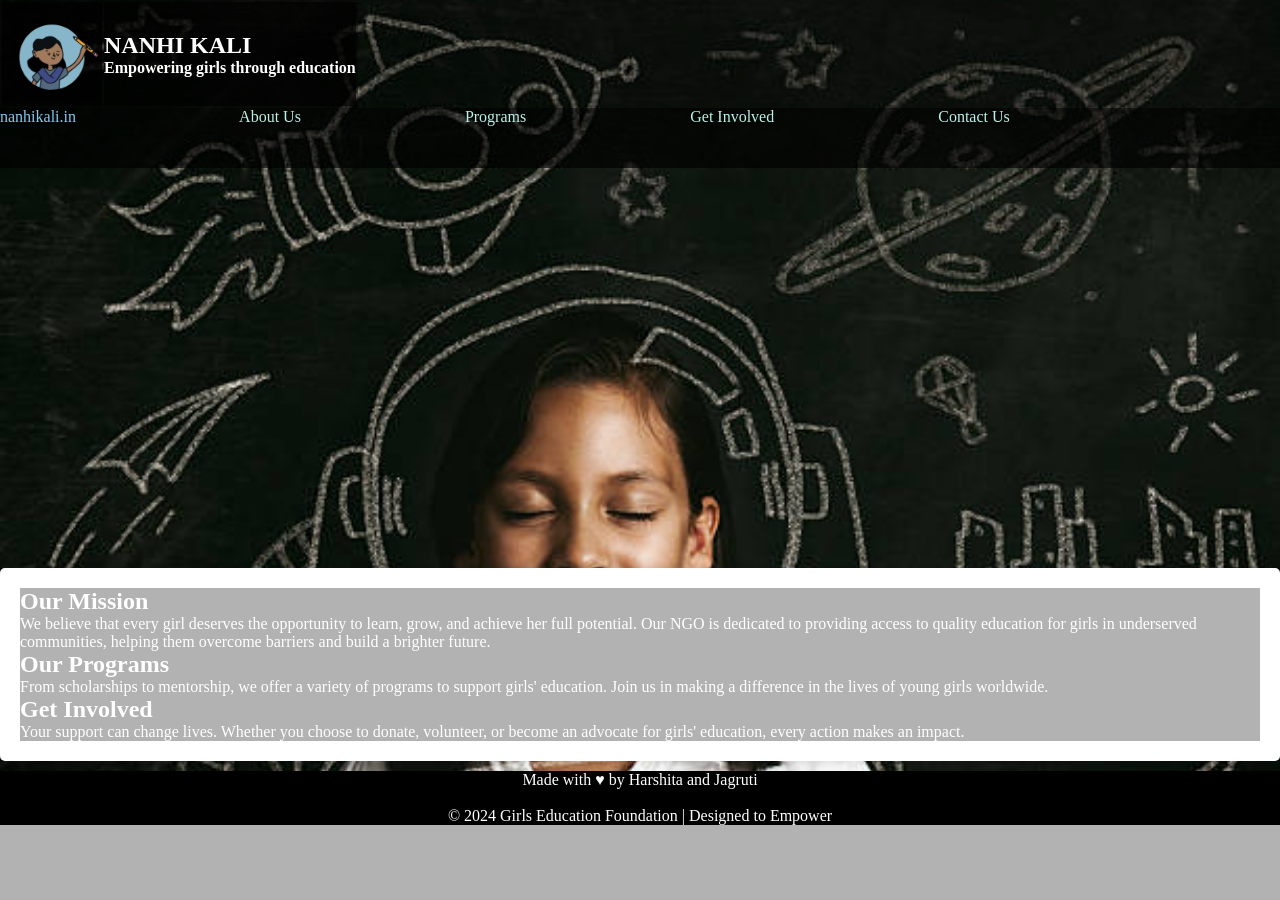
==== index.HTML @ 567625ad "initial commit" ====
<!DOCTYPE html>
<html lang="en">
<head>
    <meta charset="UTF-8">
    <meta name="viewport" content="width=device-width, initial-scale=1.0">
    <title>NGO</title>
    <link rel="stylesheet" href="style.css">
    
</head>
<body>   
    <div id="upper">
        <table>
            <tr>
              <td>
               <img src="logonew.png" alt="photo" height="100" width="100">
              </td> 
              <td>
             <h2 id="heading"> NANHI KALI  </h2>
             <h4> Empowering girls through education </h4>
              </td>
             </tr>
        </table>
    </div>
    <header>
        <div id="navbar">
        <a id="logo" href="home.html" target="main">nanhikali.in</a>
        <a class="nav" href="about.html" target="main">About Us</a>
        <a class="nav" href="programs.html" target="main">Programs</a>
        <a class="nav" href="involve.html" target="main">Get Involved</a>
        <a class="nav" href="contact.html" target="main">Contact Us</a>  
                       
    </div>
        
    </header>
        
    <div id="mid">
    
    </div>
    
        
       
    <!-- <nav>
        <a href="#home" target="main" >Home</a> | 
        <a href="#about" target="main">About Us</a> | 
        <a href="#programs" target="main">Programs</a> |
        <a href="#getinvolved" target="main">Get Involved</a> |
        <a href="#contact" target="main">Contact Us</a>
    </nav> -->
    
    <div class="bottom">
    <section>
    <h2 >Our Mission</h2>
    <p>We believe that every girl deserves the opportunity to learn, grow, and achieve her full potential. Our NGO is dedicated to providing access to quality education for girls in underserved communities, helping them overcome barriers and build a brighter future.</p>

    <h2>Our Programs</h2>
    <p>From scholarships to mentorship, we offer a variety of programs to support girls' education. Join us in making a difference in the lives of young girls worldwide.</p>

    <h2>Get Involved</h2>
    <p>Your support can change lives. Whether you choose to donate, volunteer, or become an advocate for girls' education, every action makes an impact.</p>
    </div>
    </section>
 

    <footer>
      <p>Made with &hearts; by Harshita and Jagruti </p><br>
        <p>&copy; 2024 Girls Education Foundation | Designed to Empower</p>
    </footer>

</body>
</html>
</body>
</html>
---- style.css ----
*{
   padding:0;
   margin:0;
   /* background-color:#C2EABD; */
    color:white; 
   background-color: rgba(0, 0, 0, 0.3);
}
#navbar{
   height:60px;
   /* background-color:#6F73D2; */
   /* background-color: #464655; */
   background-color: rgba(0, 0, 0, 0.5); 
   font-size: medium;
}
#logo{
   color:#83C9F4;
   background-color: rgba(0, 0, 0, 0.3);
}
a{
   margin-right: 160px;
   text-decoration: none;
}
.nav{
   /* background-color: #464655; */
    background-color: rgba(0, 0, 0, 0.1);  
   color:#BAF2E9;
}
body {
   background-image: url('image3.jpg'); 
   background-size: cover; 
   background-position: center; 
   background-repeat: no-repeat; 
}
#mid{
   margin: 400px;
   visibility: hidden;
}
section {
   padding: 20px;
   margin: 10px 0;
   background: white;
   border-radius: 5px;
   box-shadow: 0 2px 10px rgba(0,0,0,0.1);
} 
 #bottom{
   margin:200px ;
 }
 footer{
   color:aliceblue;
   background-color: black;
   text-align: center;
 }
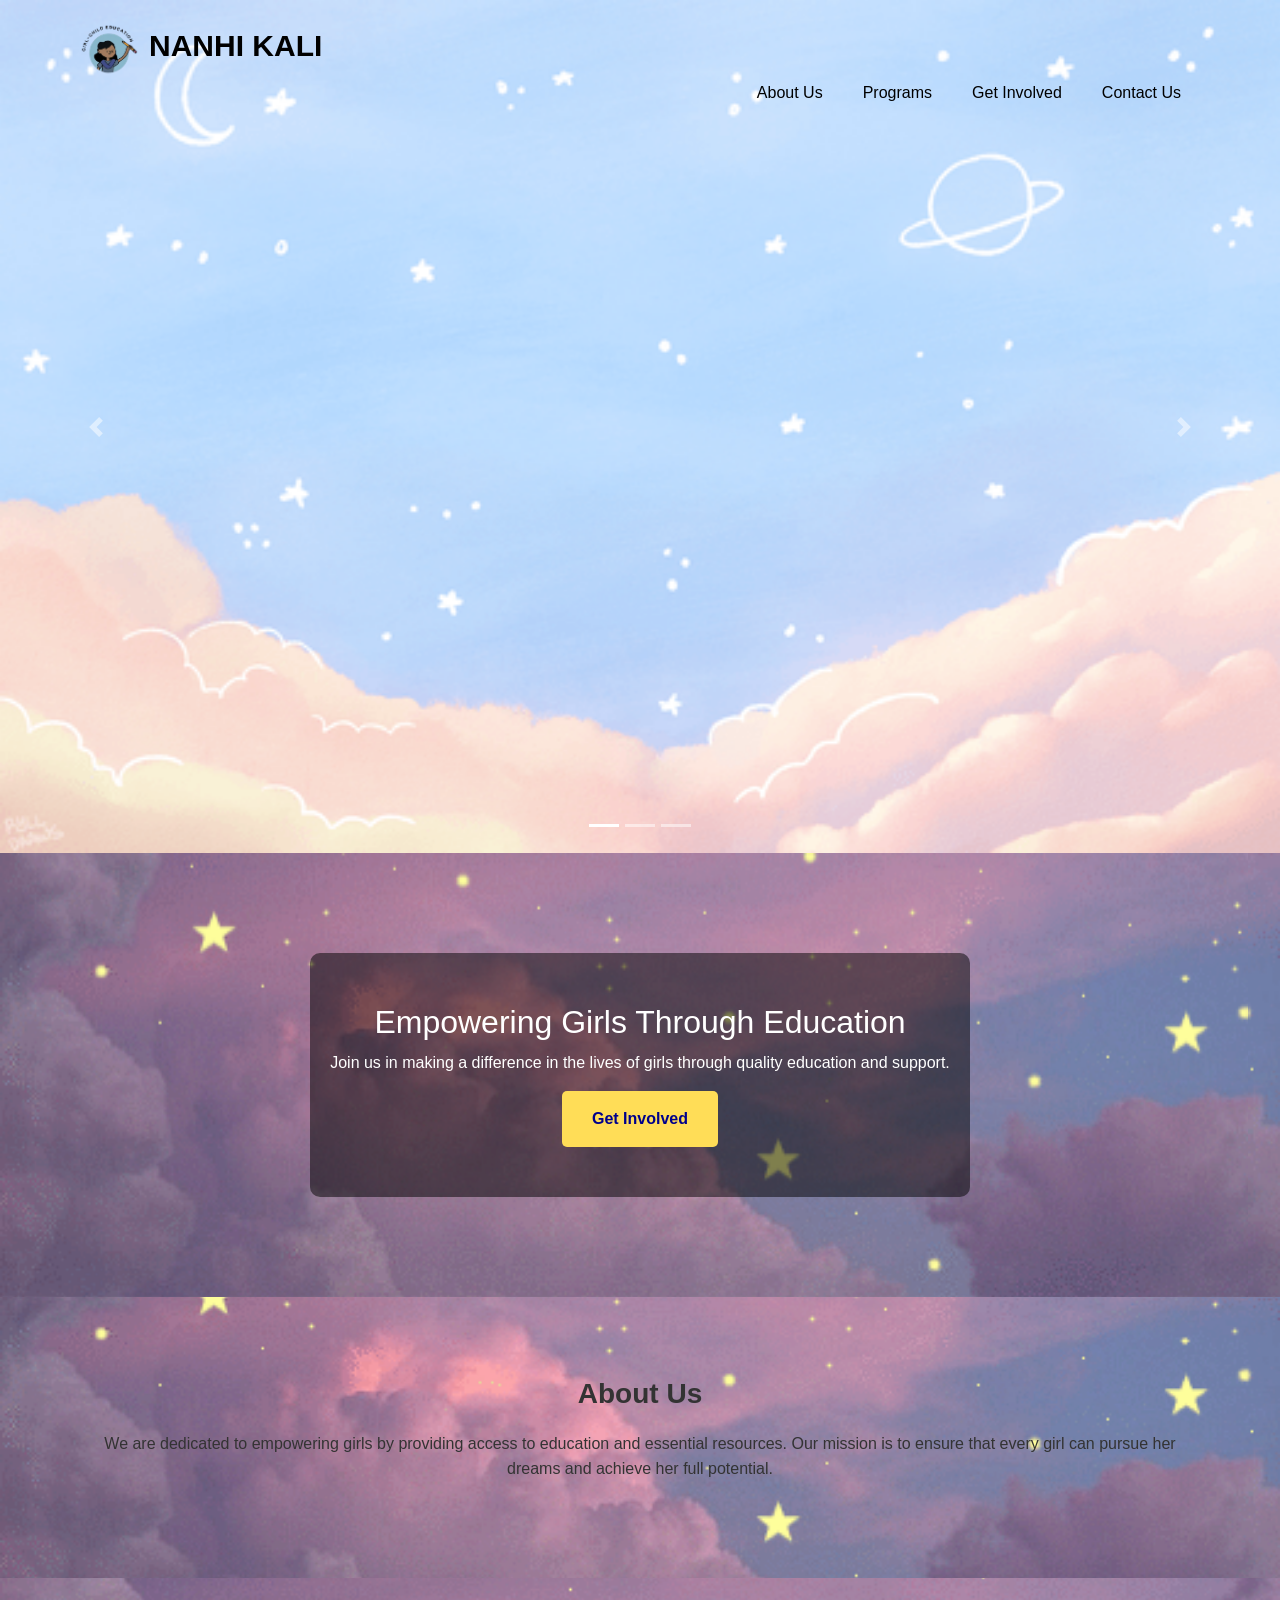
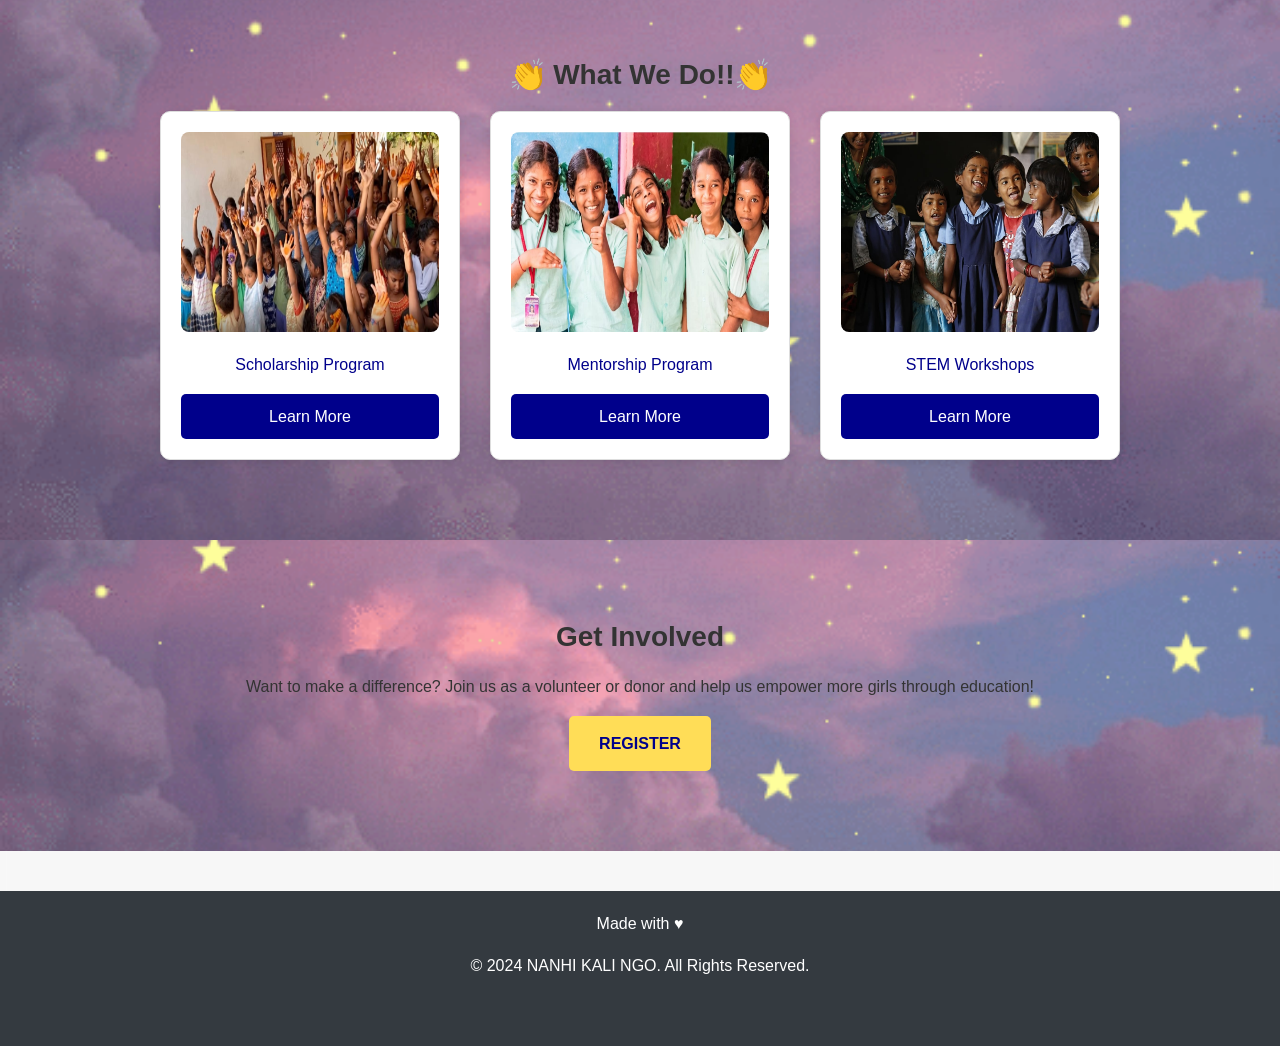
==== commit e3ab1688: "Update index.HTML" ====
--- a/index.HTML
+++ b/index.HTML
@@ -1,72 +1,322 @@
 <!DOCTYPE html>
 <html lang="en">
+
 <head>
     <meta charset="UTF-8">
     <meta name="viewport" content="width=device-width, initial-scale=1.0">
-    <title>NGO</title>
-    <link rel="stylesheet" href="style.css">
-    
+    <title>NANHI KALI</title>
+    <link rel="stylesheet" href="https://maxcdn.bootstrapcdn.com/bootstrap/4.5.2/css/bootstrap.min.css">
+    <style>
+        * {
+            box-sizing: border-box;
+            margin: 0;
+            padding: 0;
+        }
+
+        body {
+            font-family: 'Arial', sans-serif;
+            line-height: 1.6;
+            color: #333;
+            background: #f7f7f7;
+            background-image: url('background.jpg');
+            background-size: cover;
+            background-position: center;
+            backdrop-filter: blur(5px); 
+            height: 100%;
+            overflow-x: hidden;
+        }
+
+        nav {
+            background-color: transparent; 
+            color: black;
+            padding: 20px 0;
+            position: fixed;
+            width: 100%;
+            z-index: 1000;
+        }
+
+        .container {
+            width: 90%;
+            margin: auto;
+            max-width: 1200px;
+        }
+
+        .logo {
+            font-size: 30px;
+            font-weight: bold;
+            margin-left: 10px;
+        }
+
+        .nav-links {
+            list-style: none;
+            display: flex;
+            justify-content: flex-end;
+        }
+
+        .nav-links li {
+            margin: 0 20px;
+        }
+
+        .nav-links a {
+            color:black;
+            text-decoration: none;
+            transition: color 0.3s;
+        }
+
+        .nav-links a:hover {
+            color: #ffdd57;
+        }
+        
+.hero {
+    background-image: url('gif4.gif');
+    background-size: cover;
+    background-position: center;
+    color: white;
+    text-align: center;
+    padding: 100px 0;
+    position: relative;
+    z-index: 1;
+}
+
+
+.hero::before {
+    content: '';
+    position: absolute;
+    top: 0;
+    left: 0;
+    width: 100%;
+    height: 100%;
+    background: inherit;
+    backdrop-filter: blur(10px); 
+    z-index: -1; 
+}
+
+.hero-content {
+    background-color: rgba(0, 0, 0, 0.5);
+    padding: 50px 20px;
+    border-radius: 10px;
+    display: inline-block;
+}
+
+.about, .programs, .get-involved {
+            background-image: url('gif4.gif'); 
+            background-repeat: no-repeat; 
+            background-size: cover;
+            background-position: center;
+            padding: 80px 0;
+            text-align: center;
+        }
+
+
+        .cta {
+            display: inline-block;
+            padding: 15px 30px;
+            background-color: #ffdd57;
+            color: darkblue;
+            text-decoration: none;
+            border-radius: 5px;
+            font-weight: bold;
+            transition: background-color 0.3s, color 0.3s;
+        }
+
+        .cta:hover {
+            background-color: darkblue;
+            color: white;
+        }
+
+        .about,
+        .programs,
+        .get-involved {
+            padding: 80px 0;
+            text-align: center;
+        }
+
+        .about h2,
+        .programs h2,
+        .get-involved h2 {
+            margin-bottom: 20px;
+            font-size: 28px;
+            font-weight: bold;
+        }
+
+        .program-cards {
+            display: flex;
+            justify-content: center;
+            flex-wrap: wrap;
+            gap: 30px;
+        }
+
+        .card {
+            background-color: #ffffff;
+            border: 1px solid #ddd;
+            border-radius: 10px;
+            padding: 20px;
+            width: 300px;
+            box-shadow: 0 2px 10px rgba(0, 0, 0, 0.1);
+            transition: transform 0.3s ease, box-shadow 0.3s ease;
+        }
+
+        .card:hover {
+            transform: translateY(-10px);
+            box-shadow: 0 4px 20px rgba(0, 0, 0, 0.2);
+        }
+
+        .card img {
+            max-width: 100%;
+            border-radius: 8px;
+            margin-bottom: 20px;
+        }
+
+        .card-btn {
+            display: inline-block;
+            padding: 10px 15px;
+            background-color: darkblue;
+            color: white;
+            text-decoration: none;
+            border-radius: 5px;
+            transition: background-color 0.3s;
+        }
+
+        .card-btn:hover {
+            background-color: #ffdd57;
+        }
+        footer {
+            background-color: #343a40;
+            color: white;
+            text-align: center;
+            padding: 20px 0;
+            margin-top: 40px;
+        }
+
+        .socials {
+            margin-top: 10px;
+        }
+
+        .socials a {
+            color: white;
+            margin: 0 10px;
+            text-decoration: none;
+            font-size: 20px;
+        }
+
+        .socials a:hover {
+            color: #ffdd57;
+        }
+
+        .blur-background {
+            backdrop-filter: blur(10px);
+        }
+        .logo-container{
+            display: flex;
+            align-items: center;
+        }
+        
+    </style>
 </head>
-<body>   
-    <div id="upper">
-        <table>
-            <tr>
-              <td>
-               <img src="logonew.png" alt="photo" height="100" width="100">
-              </td> 
-              <td>
-             <h2 id="heading"> NANHI KALI  </h2>
-             <h4> Empowering girls through education </h4>
-              </td>
-             </tr>
-        </table>
+
+<body>
+
+    <nav>
+        <div class="container">
+            <div class="logo-container">
+                <img src="logonew.png" width="60" height="60" alt="Logo">
+                <h1 class="logo">NANHI KALI</h1>
+            </div>
+            <ul class="nav-links">
+                <li><a href="about.html" target="main" > About Us</a></li>
+                <li><a href="programs.html" target="main" >Programs</a></li>
+                <li><a href="involve.html" target="main">Get Involved</a></li>
+                <li><a href="contact.html" target="main">Contact Us</a></li>
+            </ul>
+        </div>
+    </nav>
+  
+    <div id="carouselExampleIndicators" class="carousel slide" data-ride="carousel">
+        <ol class="carousel-indicators">
+            <li data-target="#carouselExampleIndicators" data-slide-to="0" class="active"></li>
+            <li data-target="#carouselExampleIndicators" data-slide-to="1"></li>
+            <li data-target="#carouselExampleIndicators" data-slide-to="2"></li>
+        </ol>
+        <div class="carousel-inner">
+            <div class="carousel-item active">
+                <img class="d-block w-100" src="gif3.gif" alt="First slide">
+            </div>
+            <div class="carousel-item">
+                <img class="d-block w-100" src="gif6.gif" alt="Second slide">
+            </div>
+            <div class="carousel-item">
+                <img class="d-block w-100" src="pic2.jpg" alt="Third slide">
+            </div>
+        </div>
+        <a class="carousel-control-prev" href="#carouselExampleIndicators" role="button" data-slide="prev">
+            <span class="carousel-control-prev-icon" aria-hidden="true"></span>
+            <span class="sr-only">Previous</span>
+        </a>
+        <a class="carousel-control-next" href="#carouselExampleIndicators" role="button" data-slide="next">
+            <span class="carousel-control-next-icon" aria-hidden="true"></span>
+            <span class="sr-only">Next</span>
+        </a>
     </div>
-    <header>
-        <div id="navbar">
-        <a id="logo" href="home.html" target="main">nanhikali.in</a>
-        <a class="nav" href="about.html" target="main">About Us</a>
-        <a class="nav" href="programs.html" target="main">Programs</a>
-        <a class="nav" href="involve.html" target="main">Get Involved</a>
-        <a class="nav" href="contact.html" target="main">Contact Us</a>  
-                       
-    </div>
-        
+
+    <header class="hero">
+        <div class="hero-content">
+            <h2>Empowering Girls Through Education</h2>
+            <p>Join us in making a difference in the lives of girls through quality education and support.</p>
+            <a href="involve.html" class="cta">Get Involved</a>
+        </div>
     </header>
-        
-    <div id="mid">
-    
-    </div>
-    
-        
-       
-    <!-- <nav>
-        <a href="#home" target="main" >Home</a> | 
-        <a href="#about" target="main">About Us</a> | 
-        <a href="#programs" target="main">Programs</a> |
-        <a href="#getinvolved" target="main">Get Involved</a> |
-        <a href="#contact" target="main">Contact Us</a>
-    </nav> -->
-    
-    <div class="bottom">
-    <section>
-    <h2 >Our Mission</h2>
-    <p>We believe that every girl deserves the opportunity to learn, grow, and achieve her full potential. Our NGO is dedicated to providing access to quality education for girls in underserved communities, helping them overcome barriers and build a brighter future.</p>
-
-    <h2>Our Programs</h2>
-    <p>From scholarships to mentorship, we offer a variety of programs to support girls' education. Join us in making a difference in the lives of young girls worldwide.</p>
-
-    <h2>Get Involved</h2>
-    <p>Your support can change lives. Whether you choose to donate, volunteer, or become an advocate for girls' education, every action makes an impact.</p>
-    </div>
+    <section class="about blur-background">
+        <div class="container">
+            <h2>About Us</h2>
+            <p>We are dedicated to empowering girls by providing access to education and essential resources. Our mission is to ensure that every girl can pursue her dreams and achieve her full potential.</p>
+        </div>
     </section>
- 
-
+    <section class="programs">
+        <div class="container">
+            <h2>&#128079; What We Do!!&#128079;</h2>
+            <div class="program-cards">
+                <div class="card">
+                    <img src="image1.jpg" alt="Scholarship Program" width="300px" height="200px">
+                    <p style="color:darkblue; ">Scholarship Program</p>
+                    <a href="scholarship.html" class="card-btn">Learn More</a>
+                </div>
+                <div class="card">
+                    <img src="image2.jpg" alt="Mentorship Program" width="300px" height="200px">
+                    <p style="color:darkblue ;">Mentorship Program</p>
+                    <a href="mentorship.html" class="card-btn">Learn More</a>
+                </div>
+                <div class="card">
+                    <img src="image5.jpeg.jpg" alt="STEM Workshops" width="300px" height="200px">
+                    <p style="color:darkblue; ">STEM Workshops</p>
+                    <a href="stem.html" class="card-btn">Learn More</a>
+                </div>
+            </div>
+        </div>
+    </section>
+    <section class="get-involved">
+        <div class="container">
+            <h2>Get Involved</h2>
+            <p>Want to make a difference? Join us as a volunteer or donor and help us empower more girls through education!</p>
+            <a href="involve.html" target="main" class="cta">REGISTER</a>
+        </div>
+    </section>
     <footer>
-      <p>Made with &hearts; by Harshita and Jagruti </p><br>
-        <p>&copy; 2024 Girls Education Foundation | Designed to Empower</p>
+        <div class="container">
+            <p>Made with &hearts;</p>
+            <p>&copy; 2024 NANHI KALI NGO. All Rights Reserved.</p>
+            <div class="socials">
+                <a href="#" class="fab fa-facebook-f"></a>
+                <a href="#" class="fab fa-twitter"></a>
+                <a href="#" class="fab fa-instagram"></a>
+                <a href="#" class="fab fa-linkedin-in"></a>
+            </div>
+        </div>
     </footer>
 
+    <script src="https://code.jquery.com/jquery-3.5.1.slim.min.js"></script>
+    <script src="https://cdn.jsdelivr.net/npm/@popperjs/core@2.11.6/dist/umd/popper.min.js"></script>
+    <script src="https://stackpath.bootstrapcdn.com/bootstrap/4.5.2/js/bootstrap.min.js"></script>
 </body>
+
 </html>
-</body>
-</html>+
